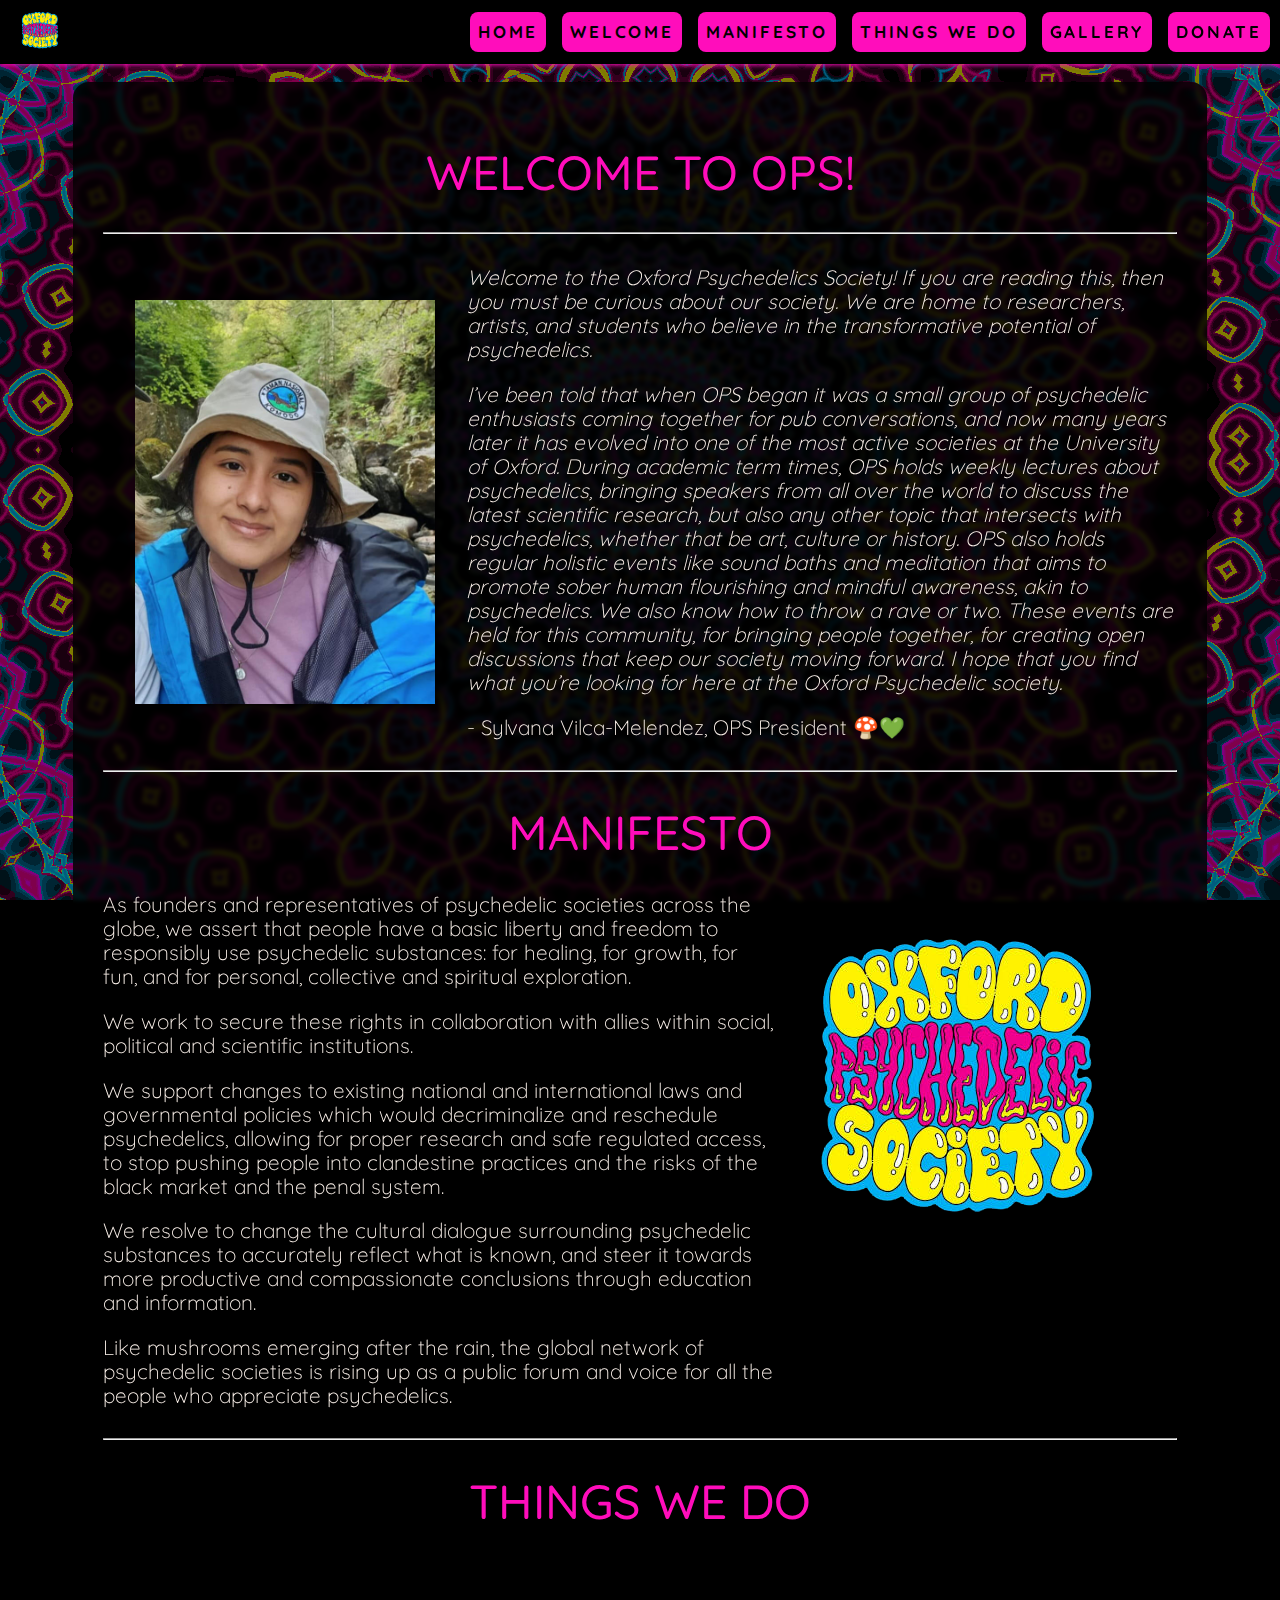
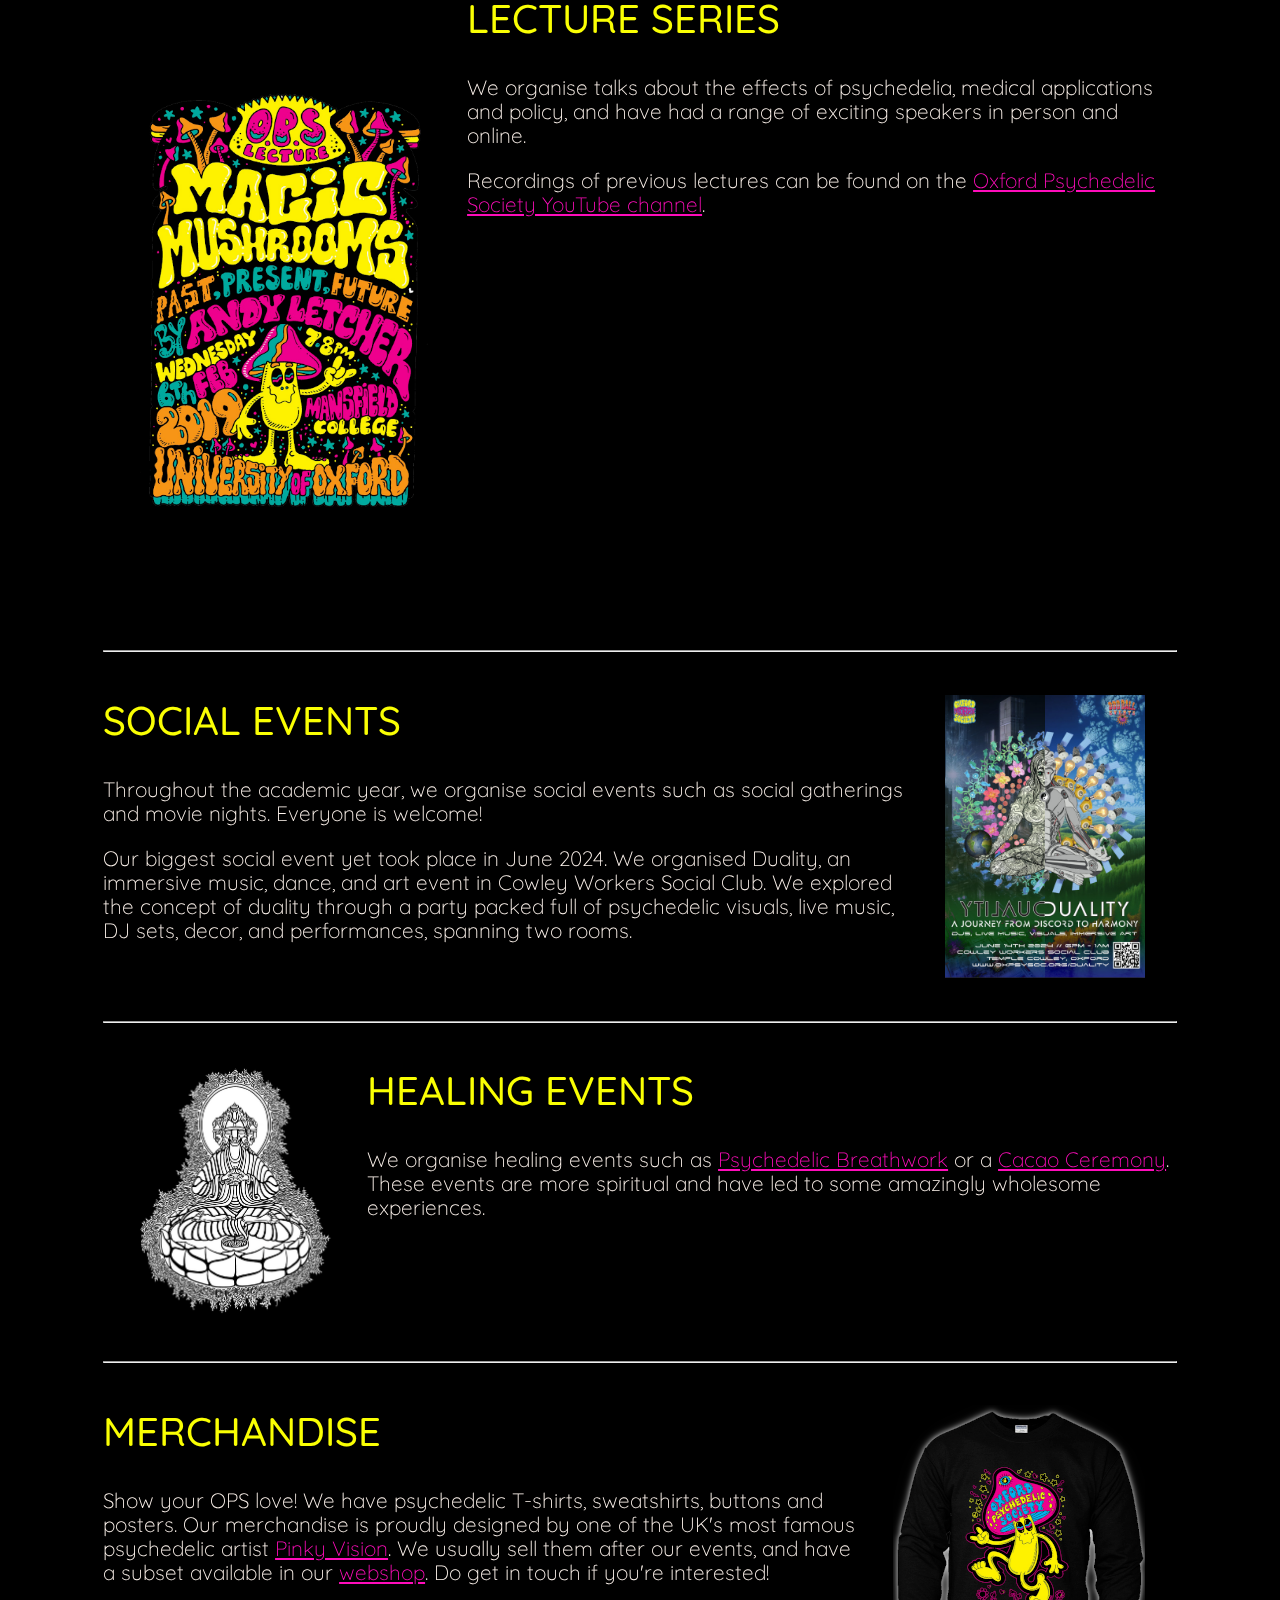
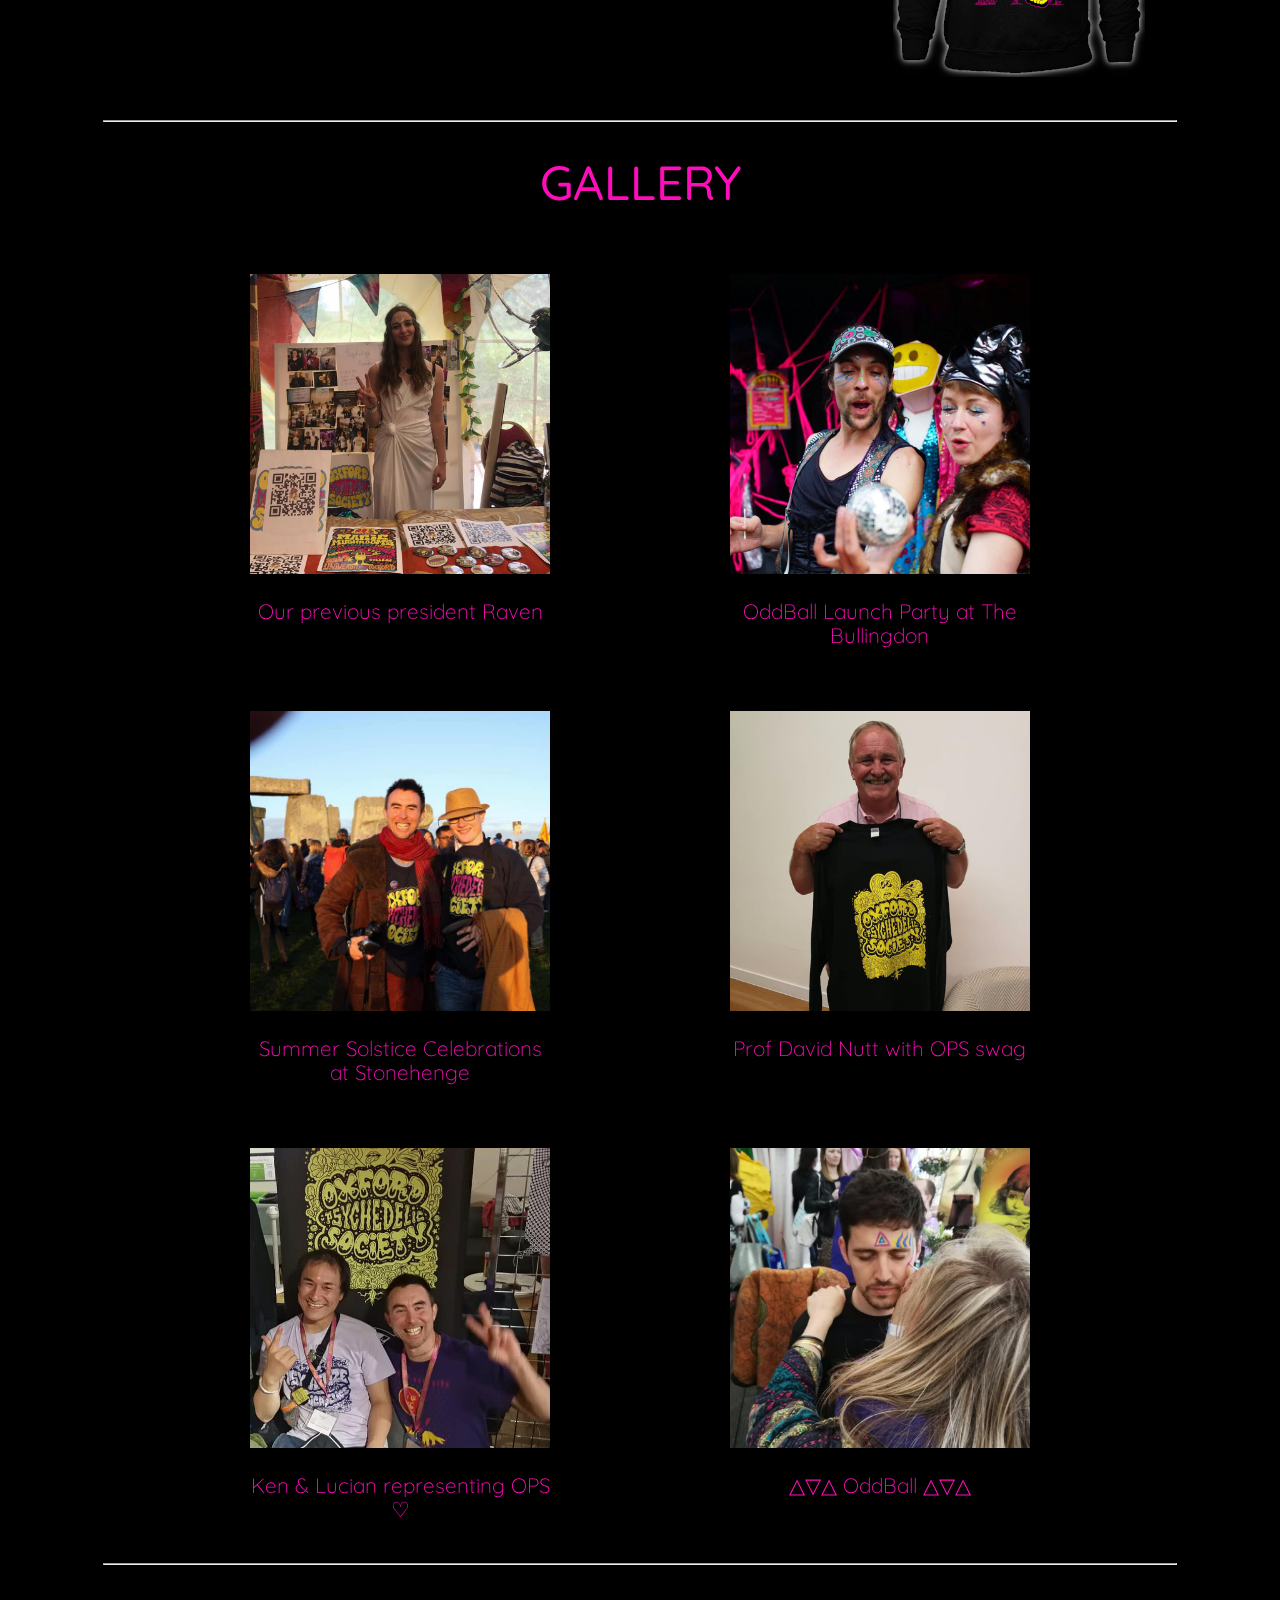
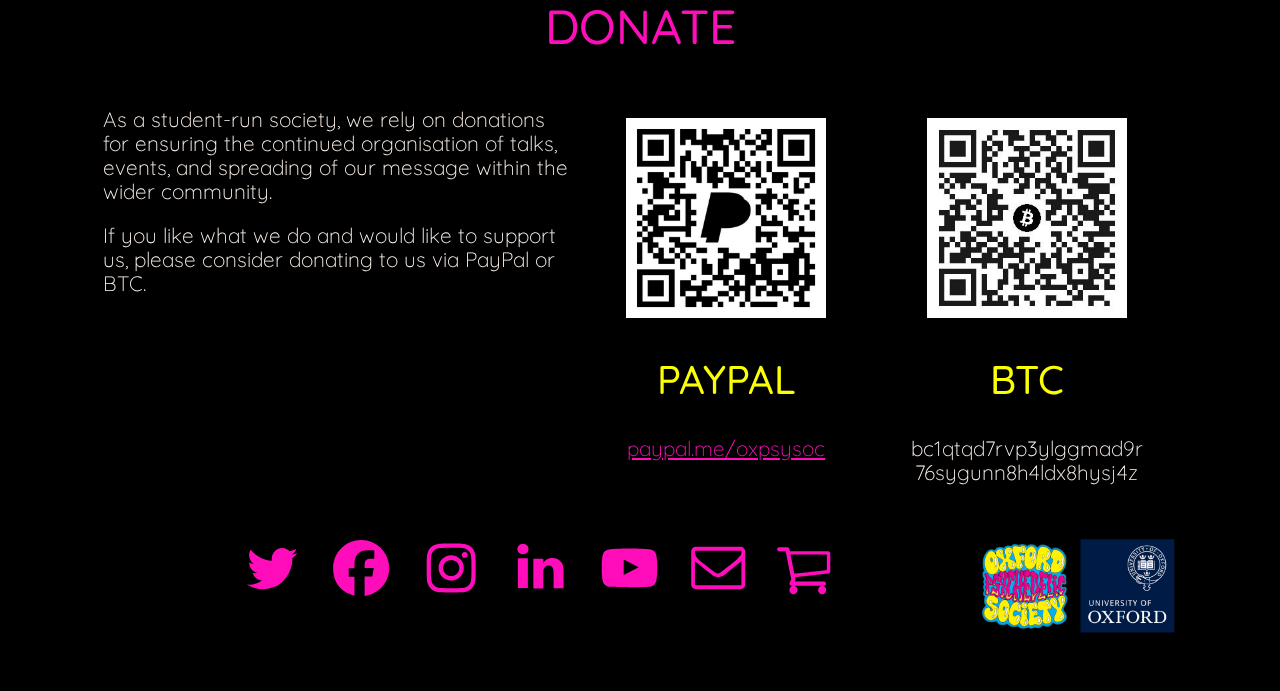
==== about/index.html @ 3dc6b8a1 "Deploying to gh-pages from @ oxpsysoc/oxpsysoc.org@7ce0ac72e1322e989520b2dd4d4540fbdf8b68c3 🚀" ====
<!doctype html>
<html lang="en">
<head>
    <meta charset="utf-8">
    <title>Oxford Psychedelic Society</title>
    <meta name="viewport" content="width=device-width, initial-scale=1">
    <link rel="icon" type="image/x-icon" href="favicon.ico">
    <link href="https://fonts.googleapis.com/css2?display=swap&family=Quicksand:ital,wght@0,400;0,700;1,400;1,700&family=Oxygen:ital,wght@0,400;0,700;1,400;1,700&family=Source+Sans+Pro:ital,wght@0,200;0,300;0,400;1,200;1,300;1,400" rel="stylesheet" type="text/css" />
    <link rel="stylesheet" href="../styles.css?hash=88d4793916b87cb31c96381142ef6236"></head>
</head>
<body class="fadein">
    <canvas id="glcanvas"></canvas>
    <script type="text/javascript" src="../static/js/renderer.js?hash=e236ea04c1860ddd1d4f3d122b6ff198"></script>

    <header class="pre-navbar">
        <!-- Logo -->
        <div class="logo">
            <a href="../"><img src="../static/img/about/ops_logo.png" height="40px"></img></a>
            <!-- Hamburger icon -->
            <input class="side-menu" type="checkbox" id="side-menu"/>
            <label class="hamb" for="side-menu"><span class="hamb-line"></span></label>
        </div>
        <!-- Menu -->
        <ul class="navbar">
            
            <li>
            <a class="button" href="../" onclick="document.getElementById('side-menu').checked = false">Home</a>
            </li>
            
            <li>
            <a class="button" href="../about/#welcome" onclick="document.getElementById('side-menu').checked = false">Welcome</a>
            </li>
            
            <li>
            <a class="button" href="../about/#manifesto" onclick="document.getElementById('side-menu').checked = false">Manifesto</a>
            </li>
            
            <li>
            <a class="button" href="../about/#things-we-do" onclick="document.getElementById('side-menu').checked = false">Things We Do</a>
            </li>
            
            <li>
            <a class="button" href="../about/#gallery" onclick="document.getElementById('side-menu').checked = false">Gallery</a>
            </li>
            
            <li>
            <a class="button" href="../about/#donate" onclick="document.getElementById('side-menu').checked = false">Donate</a>
            </li>
            
        </ul>
    </header>

    <div class="root">
        <div class="pre-content">
            <div class="content">
                <h1><span class="headerlink" id="welcome">   </span><a href="#welcome">Welcome To OPS!</a></h1>
<hr />
<section>
<img class="bordered autoscale float-left" src="/static/img/about/sylvana.jpg" width="300"/>
<div>

<p><em>Welcome to the Oxford Psychedelics Society! If you are reading this, then you must be curious about our society. We are home to researchers, artists, and students who believe in the transformative potential of psychedelics.</em></p>
<p><em>I’ve been told that when OPS began it was a small group of psychedelic enthusiasts coming together for pub conversations, and now many years later it has evolved into one of the most active societies at the University of Oxford. During academic term times, OPS holds weekly lectures about psychedelics, bringing speakers from all over the world to discuss the latest scientific research, but also any other topic that intersects with psychedelics, whether that be art, culture or history. OPS also holds regular holistic events like sound baths and meditation that aims to promote sober human flourishing and mindful awareness, akin to psychedelics. We also know how to throw a rave or two. These events are held for this community, for bringing people together, for creating open discussions that keep our society moving forward. I hope that you find what you’re looking for here at the Oxford Psychedelic society.</em></p>
<p>- Sylvana Vilca-Melendez, OPS President 🍄💚</p>
</div>
</section>

<hr />
<h1><span class="headerlink" id="manifesto">   </span><a href="#manifesto">Manifesto</a></h1>
<section class="flex-reverse">
<div class="bordered autoscale flex1 float-right">
<img src="/static/img/about/ops_logo.png" width="300"/>
</div>
<div class="flex2">
As founders and representatives of psychedelic societies across the globe, we assert that people have a basic liberty and freedom to responsibly use psychedelic substances: for healing, for growth, for fun, and for personal, collective and spiritual exploration.

<p>We work to secure these rights in collaboration with allies within social, political and scientific institutions.</p>
<p>We support changes to existing national and international laws and governmental policies which would decriminalize and reschedule psychedelics, allowing for proper research and safe regulated access, to stop pushing people into clandestine practices and the risks of the black market and the penal system.</p>
<p>We resolve to change the cultural dialogue surrounding psychedelic substances to accurately reflect what is known, and steer it towards more productive and compassionate conclusions through education and information.</p>
<p>Like mushrooms emerging after the rain, the global network of psychedelic societies is rising up as a public forum and voice for all the people who appreciate psychedelics.</p>
</div>
</section>

<hr />
<h1><span class="headerlink" id="things-we-do">   </span><a href="#things-we-do">Things We Do</a></h1>
<section>
<img class="bordered autoscale desktop-only" src="/static/img/about/ops_lecture.png" width="300"/>
<div>

<h2>Lecture Series</h2>
<p><img class="bordered autoscale float-left mobile-only" src="/static/img/about/ops_lecture.png" width="300"/></p>
<p>We organise talks about the effects of psychedelia, medical applications and policy, and have had a range of exciting speakers in person and online.</p>
<p>Recordings of previous lectures can be found on the <a href="https://www.youtube.com/@OxfordPsychedelicSociety">Oxford Psychedelic Society YouTube channel</a>.</p>
<iframe width="1280" style="max-width: 100%; aspect-ratio: 16 / 9;" src="https://www.youtube-nocookie.com/embed/nQtSqjuvQ0E" title="YouTube video player" frameborder="0" allow="accelerometer; autoplay; clipboard-write; encrypted-media; gyroscope; picture-in-picture; web-share" referrerpolicy="strict-origin-when-cross-origin" allowfullscreen></iframe>

</div>
</section>

<hr/>

<section class="flex-reverse">
<img class="bordered autoscale desktop-only" src="/static/img/about/duality_poster.jpg" width="200"/>
<div>

<h2>Social Events</h2>
<p><img class="bordered autoscale float-right mobile-only" src="/static/img/about/duality_poster.jpg" width="200"/></p>
<p>Throughout the academic year, we organise social events such as social gatherings and movie nights. Everyone is welcome!</p>
<p>Our biggest social event yet took place in June 2024. We organised Duality, an immersive music, dance, and art event in Cowley Workers Social Club. We explored the concept of duality through a party packed full of psychedelic visuals, live music, DJ sets, decor, and performances, spanning two rooms.</p>
</div>
</section>

<hr/>

<section>
<img class="bordered autoscale desktop-only" src="/static/img/about/healing.png" width="200"/>
<div>

<h2>Healing Events</h2>
<p><img class="bordered autoscale float-left mobile-only" src="/static/img/about/healing.png" width="200"/></p>
<p>We organise healing events such as <a href="https://www.facebook.com/events/266037880721815/">Psychedelic Breathwork</a> or a <a href="https://www.facebook.com/events/272082276801694/">Cacao Ceremony</a>. These events are more spiritual and have led to some amazingly wholesome experiences.</p>
</div>
</section>

<hr/>

<section class="flex-reverse">
<img class="bordered autoscale desktop-only" src="/static/img/about/ops_merch.png" width="300"/>
<div>

<h2>Merchandise</h2>
<p><img class="bordered autoscale float-right mobile-only" src="/static/img/about/ops_merch.png" width="300"/></p>
<p>Show your OPS love! We have psychedelic T-shirts, sweatshirts, buttons and posters. Our merchandise is proudly designed by one of the UK's most famous psychedelic artist <a href="http://www.pinkyvision.com/">Pinky Vision</a>. We usually sell them after our events, and have a subset available in our <a href="https://oxfordpsychedelicsociety.bigcartel.com/">webshop</a>. Do get in touch if you're interested!</p>
</div>
</section>

<hr />
<h1><span class="headerlink" id="gallery">   </span><a href="#gallery">Gallery</a></h1>
<section style="display: flex; flex-wrap: wrap; justify-content: space-evenly;">

            <div style="text-align: center; max-width: 100%">
              <div class="bordered">
                <img src="/static/img/about/gallery/raven.jpg" width="300"/>
                <p class="gallerytext" style="text-wrap: auto; width: 300px; max-width: 100%;">Our previous president Raven</p>
              </div>
            </div>
            
            <div style="text-align: center; max-width: 100%">
              <div class="bordered">
                <img src="/static/img/about/gallery/oddball_launch.jpg" width="300"/>
                <p class="gallerytext" style="text-wrap: auto; width: 300px; max-width: 100%;">OddBall Launch Party at The Bullingdon</p>
              </div>
            </div>
            
            <div style="text-align: center; max-width: 100%">
              <div class="bordered">
                <img src="/static/img/about/gallery/summer_solstice.jpg" width="300"/>
                <p class="gallerytext" style="text-wrap: auto; width: 300px; max-width: 100%;">Summer Solstice Celebrations at Stonehenge</p>
              </div>
            </div>
            
            <div style="text-align: center; max-width: 100%">
              <div class="bordered">
                <img src="/static/img/about/gallery/david_nutt.jpg" width="300"/>
                <p class="gallerytext" style="text-wrap: auto; width: 300px; max-width: 100%;">Prof David Nutt with OPS swag</p>
              </div>
            </div>
            
            <div style="text-align: center; max-width: 100%">
              <div class="bordered">
                <img src="/static/img/about/gallery/ken_and_lucian.jpg" width="300"/>
                <p class="gallerytext" style="text-wrap: auto; width: 300px; max-width: 100%;">Ken & Lucian representing OPS ♡</p>
              </div>
            </div>
            
            <div style="text-align: center; max-width: 100%">
              <div class="bordered">
                <img src="/static/img/about/gallery/oddball.jpg" width="300"/>
                <p class="gallerytext" style="text-wrap: auto; width: 300px; max-width: 100%;">△▽△ OddBall △▽△</p>
              </div>
            </div>
            </section><hr />
<h1><span class="headerlink" id="donate">   </span><a href="#donate">Donate</a></h1>
<section>
<div class="flex2">

<p>As a student-run society, we rely on donations for ensuring the continued organisation of talks, events, and spreading of our message within the wider community.</p>
<p>If you like what we do and would like to support us, please consider donating to us via PayPal or BTC.</p>
</div>
<div class="centered bordered-desktop flex1">
<img src="/static/img/about/donate_paypal.jpg" width="200"/>

<h2>PayPal</h2>
<p><a href="https://paypal.me/oxpsysoc">paypal.me/oxpsysoc</a></p>
</div>
<div class="centered bordered-desktop flex1">
<img src="/static/img/about/donate_btc.jpg" width="200"/>

<h2>BTC</h2>
<p>bc1qtqd7rvp3ylggmad9r76sygunn8h4ldx8hysj4z</p>
</div>
</section>

<!-- Icon links to our social medias and other aspects -->

<section>
<!-- SVG file definitions for the icons. Taken from original oxpsysoc.org site -->
<svg xmlns="http://www.w3.org/2000/svg" version="1.1" xmlns:xlink="http://www.w3.org/1999/xlink" viewBox="0 0 40 40" display="none" width="0" height="0"><symbol id="icon-0c4db87eff374f0f1ef47f8f043f0132" viewBox="0 0 40 40"><path d="M36.3,10.2c-1,1.3-2.1,2.5-3.4,3.5c0,0.2,0,0.4,0,1c0,1.7-0.2,3.6-0.9,5.3c-0.6,1.7-1.2,3.5-2.4,5.1 c-1.1,1.5-2.3,3.1-3.7,4.3c-1.4,1.2-3.3,2.3-5.3,3c-2.1,0.8-4.2,1.2-6.6,1.2c-3.6,0-7-1-10.2-3c0.4,0,1.1,0.1,1.5,0.1 c3.1,0,5.9-1,8.2-2.9c-1.4,0-2.7-0.4-3.8-1.3c-1.2-1-1.9-2-2.2-3.3c0.4,0.1,1,0.1,1.2,0.1c0.6,0,1.2-0.1,1.7-0.2 c-1.4-0.3-2.7-1.1-3.7-2.3s-1.4-2.6-1.4-4.2v-0.1c1,0.6,2,0.9,3,0.9c-1-0.6-1.5-1.3-2.2-2.4c-0.6-1-0.9-2.1-0.9-3.3s0.3-2.3,1-3.4 c1.5,2.1,3.6,3.6,6,4.9s4.9,2,7.6,2.1c-0.1-0.6-0.1-1.1-0.1-1.4c0-1.8,0.8-3.5,2-4.7c1.2-1.2,2.9-2,4.7-2c2,0,3.6,0.8,4.8,2.1 c1.4-0.3,2.9-0.9,4.2-1.5c-0.4,1.5-1.4,2.7-2.9,3.6C33.8,11.2,35.1,10.9,36.3,10.2L36.3,10.2z"/></symbol><symbol id="icon-a1eb5cac0cee3b05a40d856c98ce14a5" viewBox="0 0 40 40"><path d="M38,20.1c0-9.9-8.1-18-18-18S2,10.1,2,20.1s5.8,15.5,13.7,17.5v-12h-3.7v-5.5h3.7v-2.4c0-6.1,2.8-9,8.8-9s3.1.2,3.9.4v5c-.4,0-1.2,0-2.1,0-3,0-4.1,1.1-4.1,4v1.9h5.9l-1,5.5h-4.9v12.4c8.9-1.1,15.8-8.7,15.8-17.9Z"/></symbol><symbol id="icon-85976685de3e4af37529a1ce5d57d2a7" viewBox="0 0 40 40"><path d="M20,7c4.2,0,4.7,0,6.3,0.1c1.5,0.1,2.3,0.3,3,0.5C30,8,30.5,8.3,31.1,8.9c0.5,0.5,0.9,1.1,1.2,1.8c0.2,0.5,0.5,1.4,0.5,3 C33,15.3,33,15.8,33,20s0,4.7-0.1,6.3c-0.1,1.5-0.3,2.3-0.5,3c-0.3,0.7-0.6,1.2-1.2,1.8c-0.5,0.5-1.1,0.9-1.8,1.2 c-0.5,0.2-1.4,0.5-3,0.5C24.7,33,24.2,33,20,33s-4.7,0-6.3-0.1c-1.5-0.1-2.3-0.3-3-0.5C10,32,9.5,31.7,8.9,31.1 C8.4,30.6,8,30,7.7,29.3c-0.2-0.5-0.5-1.4-0.5-3C7,24.7,7,24.2,7,20s0-4.7,0.1-6.3c0.1-1.5,0.3-2.3,0.5-3C8,10,8.3,9.5,8.9,8.9 C9.4,8.4,10,8,10.7,7.7c0.5-0.2,1.4-0.5,3-0.5C15.3,7.1,15.8,7,20,7z M20,4.3c-4.3,0-4.8,0-6.5,0.1c-1.6,0-2.8,0.3-3.8,0.7 C8.7,5.5,7.8,6,6.9,6.9C6,7.8,5.5,8.7,5.1,9.7c-0.4,1-0.6,2.1-0.7,3.8c-0.1,1.7-0.1,2.2-0.1,6.5s0,4.8,0.1,6.5 c0,1.6,0.3,2.8,0.7,3.8c0.4,1,0.9,1.9,1.8,2.8c0.9,0.9,1.7,1.4,2.8,1.8c1,0.4,2.1,0.6,3.8,0.7c1.6,0.1,2.2,0.1,6.5,0.1 s4.8,0,6.5-0.1c1.6-0.1,2.9-0.3,3.8-0.7c1-0.4,1.9-0.9,2.8-1.8c0.9-0.9,1.4-1.7,1.8-2.8c0.4-1,0.6-2.1,0.7-3.8 c0.1-1.6,0.1-2.2,0.1-6.5s0-4.8-0.1-6.5c-0.1-1.6-0.3-2.9-0.7-3.8c-0.4-1-0.9-1.9-1.8-2.8c-0.9-0.9-1.7-1.4-2.8-1.8 c-1-0.4-2.1-0.6-3.8-0.7C24.8,4.3,24.3,4.3,20,4.3L20,4.3L20,4.3z"/><path d="M20,11.9c-4.5,0-8.1,3.7-8.1,8.1s3.7,8.1,8.1,8.1s8.1-3.7,8.1-8.1S24.5,11.9,20,11.9z M20,25.2c-2.9,0-5.2-2.3-5.2-5.2 s2.3-5.2,5.2-5.2s5.2,2.3,5.2,5.2S22.9,25.2,20,25.2z"/><path d="M30.6,11.6c0,1-0.8,1.9-1.9,1.9c-1,0-1.9-0.8-1.9-1.9s0.8-1.9,1.9-1.9C29.8,9.7,30.6,10.5,30.6,11.6z"/></symbol><symbol id="icon-bf393d6ea48a4e69e1ed58a3563b94a5" viewBox="0 0 40 40"><path d="M12.1,13.8v19.1H5.7V13.8C5.7,13.8,12.1,13.8,12.1,13.8z M12.5,7.9c0,0.9-0.3,1.7-1,2.4c-0.7,0.6-1.5,0.9-2.6,0.9h0 c-1.1,0-1.9-0.3-2.5-0.9c-0.6-0.6-1-1.4-1-2.4c0-1,0.3-1.7,1-2.4S7.9,4.6,9,4.6s1.9,0.3,2.6,0.9S12.5,6.9,12.5,7.9z M35,22v11h-6.4 V22.7c0-1.4-0.3-2.4-0.8-3.2c-0.5-0.8-1.3-1.1-2.4-1.1c-0.8,0-1.5,0.2-2,0.7c-0.5,0.4-1,1-1.2,1.7c-0.1,0.4-0.2,0.9-0.2,1.6v10.7 h-6.4c0-5.1,0-9.3,0-12.5s0-5.1,0-5.7l0-0.9H22v2.8h0c0.3-0.4,0.5-0.8,0.8-1.1c0.3-0.3,0.6-0.6,1.1-1c0.5-0.4,1-0.6,1.7-0.8 c0.7-0.2,1.4-0.3,2.2-0.3c2.2,0,4,0.7,5.3,2.2C34.4,17,35,19.1,35,22L35,22z"/></symbol><symbol id="icon-a63c85b2b6ee333b6d6753e57c8dfe0a" viewBox="0 0 40 40"><path d="M37.6,27.1c0,0-0.3,2.4-1.4,3.5c-1.4,1.4-2.9,1.4-3.6,1.5c-5,0.4-12.4,0.4-12.4,0.4s-9.2-0.1-12.1-0.4 c-0.8-0.1-2.6-0.1-3.9-1.5c-1.1-1.1-1.4-3.5-1.4-3.5s-0.4-2.9-0.4-5.7v-2.7c0-2.9,0.4-5.7,0.4-5.7s0.3-2.4,1.4-3.5 C5.5,8,7,8,7.7,7.9c5-0.4,12.4-0.4,12.4-0.4h0c0,0,7.5,0,12.4,0.4C33.3,8,34.8,8,36.2,9.4c1.1,1.1,1.4,3.5,1.4,3.5s0.4,2.9,0.4,5.7 v2.7C37.9,24.2,37.6,27.1,37.6,27.1z M16.5,14.6l0,9.9l9.6-5L16.5,14.6z" /></symbol><symbol id="icon-c0646d28bbeb18e39eb973f96b44bd0f" viewBox="0 0 40 40"><path d="M34.9,30.5V15.6c-0.4,0.4-0.8,0.9-1.4,1.2c-3.4,2.7-6.2,4.8-8.2,6.6c-0.6,0.5-1.1,0.9-1.6,1.2c-0.4,0.3-0.9,0.6-1.7,0.9 c-0.7,0.3-1.4,0.5-2,0.5l0,0c-0.6,0-1.2-0.2-2-0.5c-0.7-0.3-1.2-0.6-1.7-0.9c-0.4-0.3-0.9-0.7-1.6-1.2c-2.1-1.7-4.8-3.8-8.2-6.6 c-0.5-0.4-0.9-0.8-1.4-1.2v14.9c0,0.2,0.1,0.3,0.2,0.4C5.7,31,5.9,31.1,6,31.1h28.4c0.2,0,0.3-0.1,0.4-0.2 C34.8,30.8,34.9,30.7,34.9,30.5L34.9,30.5z M34.9,10.2V9.7c0,0,0-0.1,0-0.2c0-0.1,0-0.2-0.1-0.2c-0.1,0-0.1,0-0.1-0.2 c0-0.1-0.1-0.2-0.2-0.1c-0.1,0-0.2,0-0.3,0H5.8C5.6,8.9,5.4,9,5.3,9.1C5.2,9.2,5.1,9.3,5.1,9.5c0,2.2,0.9,4,2.8,5.5 c2.5,2,5.1,4,7.7,6.1c0.1,0.1,0.3,0.2,0.7,0.5c0.4,0.3,0.6,0.5,0.9,0.7c0.2,0.2,0.5,0.4,0.8,0.6c0.3,0.2,0.7,0.4,0.9,0.5 c0.3,0.1,0.6,0.2,0.8,0.2l0,0c0.2,0,0.5-0.1,0.8-0.2c0.3-0.1,0.6-0.3,0.9-0.5c0.3-0.2,0.6-0.4,0.8-0.6c0.2-0.2,0.5-0.4,0.9-0.7 c0.4-0.3,0.6-0.5,0.6-0.5c2.7-2.1,5.3-4.2,7.7-6.1c0.7-0.5,1.4-1.2,2-2.2C34.6,11.8,34.9,11,34.9,10.2L34.9,10.2z M37.3,9.5v21 c0,0.8-0.3,1.6-0.9,2.2s-1.4,0.9-2.2,0.9H5.8c-0.8,0-1.6-0.3-2.2-0.9c-0.6-0.6-0.9-1.4-0.9-2.2v-21c0-0.8,0.3-1.6,0.9-2.2 s1.4-0.9,2.2-0.9h28.4c0.8,0,1.6,0.3,2.2,0.9S37.3,8.7,37.3,9.5z"/></symbol><symbol id="icon-1c13576468284a37278ea9bf6776a7f6" viewBox="0 0 40 40"><path d="M34.4,23.1c-0.2,0.3-0.5,0.4-0.8,0.4L12.2,26c0.2,0.8,0.3,1.3,0.3,1.4c0,0.2-0.2,0.7-0.5,1.3h18.8 c0.4,0,0.7,0.1,0.9,0.4c0.3,0.3,0.4,0.6,0.4,0.9c0,0.4-0.1,0.7-0.4,0.9c-0.3,0.3-0.6,0.4-0.9,0.4h-1.3H11.2H9.9 c-0.4,0-0.7-0.1-0.9-0.4c-0.3-0.3-0.4-0.6-0.4-0.9c0-0.2,0.1-0.4,0.2-0.6c0.1-0.3,0.2-0.5,0.3-0.7c0.1-0.2,0.3-0.5,0.4-0.8 c0.2-0.3,0.3-0.5,0.3-0.6l-3.6-18H2c-0.4,0-0.7-0.1-0.9-0.4C0.8,8.7,0.7,8.4,0.7,8c0-0.4,0.1-0.7,0.4-0.9C1.3,6.8,1.6,6.7,2,6.7h5.2 c0.2,0,0.4,0,0.6,0.1C8,6.9,8.1,7,8.2,7.1c0.1,0.1,0.2,0.3,0.3,0.5C8.6,7.9,8.6,8,8.7,8.2c0,0.1,0.1,0.3,0.1,0.6 c0,0.3,0.1,0.4,0.1,0.5h24.6c0.4,0,0.7,0.1,0.9,0.4c0.3,0.3,0.4,0.6,0.4,0.9v11.6C34.8,22.5,34.6,22.8,34.4,23.1z M32.5,11.5 c-0.1-0.1-0.1-0.1-0.5-0.1c-3.6,0-22.7,0-22.7,0l2.4,12.2c0,0,17.4-1.9,20.5-2.2c0.3,0,0.2-0.1,0.3-0.2c0.1-0.1,0.1-0.1,0.1-0.4 c0-1.5,0-7.3,0-8.9C32.6,11.7,32.6,11.6,32.5,11.5z M31.4,32.2c0.5,0.5,0.8,1.1,0.8,1.9c0,0.7-0.3,1.3-0.8,1.9 c-0.5,0.5-1.1,0.8-1.8,0.8c-0.7,0-1.3-0.3-1.8-0.8c-0.5-0.5-0.8-1.1-0.8-1.9c0-0.7,0.3-1.3,0.8-1.9c0.5-0.5,1.1-0.8,1.8-0.8 C30.2,31.4,30.8,31.7,31.4,32.2z M13,32.2c0.5,0.5,0.8,1.1,0.8,1.9c0,0.7-0.3,1.3-0.8,1.9c-0.5,0.5-1.1,0.8-1.8,0.8 c-0.7,0-1.3-0.3-1.8-0.8c-0.5-0.5-0.8-1.1-0.8-1.9c0-0.7,0.3-1.3,0.8-1.9c0.5-0.5,1.1-0.8,1.8-0.8C11.9,31.4,12.5,31.7,13,32.2z" /></symbol></svg>

<div class="flex1 centered flex-wrap">
  <a class="icon" href="https://twitter.com/OxPsySoc">
    <svg aria-labelledby="icon-title">
      <title id="icon-title">Twitter</title>
        <use xlink:href="#icon-0c4db87eff374f0f1ef47f8f043f0132"></use>
    </svg>
  </a>
  <a class="icon" href="https://facebook.com/oxpsysoc/">
    <svg aria-labelledby="icon-title">
      <title id="icon-title">Facebook</title>
      <use xlink:href="#icon-a1eb5cac0cee3b05a40d856c98ce14a5"></use>
    </svg>
  </a>
  <a class="icon" href="https://instagram.com/oxfordpsychedelicsociety">
    <svg aria-labelledby="icon-title">
      <title id="icon-title">Instagram</title>
      <use xlink:href="#icon-85976685de3e4af37529a1ce5d57d2a7"></use>
    </svg>
  </a>
  <a class="icon" href="https://www.linkedin.com/company/oxpsysoc/">
    <svg aria-labelledby="icon-title">
      <title id="icon-title">LinkedIn</title>
      <use xlink:href="#icon-bf393d6ea48a4e69e1ed58a3563b94a5"></use>
    </svg>
  </a>
  <a class="icon" href="https://www.youtube.com/channel/UCfoUteV5TkHewU8gHNeuBtg">
    <svg aria-labelledby="icon-title">
      <title id="icon-title">YouTube</title>
      <use xlink:href="#icon-a63c85b2b6ee333b6d6753e57c8dfe0a"></use>
    </svg>
  </a>
  <a class="icon" href="mailto:oxpsysoc@gmail.com">
    <svg aria-labelledby="icon-title">
      <title id="icon-title">Email</title>
      <use xlink:href="#icon-c0646d28bbeb18e39eb973f96b44bd0f"></use>
    </svg>
  </a>
  <a class="icon" href="https://oxfordpsychedelicsociety.bigcartel.com/">
    <svg aria-labelledby="icon-title">
      <title id="icon-title">Cart</title>
      <use xlink:href="#icon-1c13576468284a37278ea9bf6776a7f6"></use>
    </svg>
  </a>
</div>

<div style="display: block">
<img src="/static/img/about/ox_logo.png" width="200"/>
</div>
</section>


            </div>
        </div>
    </div>
</body>
    <script type="text/javascript">
        document.body.classList.remove('fadein');
        document.body.classList.add('hidden');
        window.addEventListener('load', function () {
            document.body.classList.add('fadein');
            document.body.classList.remove('hidden');
        });
    </script>
</html>
---- styles.css ----
/* You can add global styles to this file, and also import other style files */
html { margin: 0; background: #000000; color: #FFF5EE; font-family: 'Quicksand'; font-weight: 300; text-align: center; }

html body { margin: 0; font-size: 1.3rem; line-height: 1.5rem; }

section { display: flex; box-sizing: border-box; }

.autoscale-section, section .autoscale { max-width: calc(min(100%, 40vw)) !important; }

.flex-wrap { flex-wrap: wrap; }

.flex-reverse { flex-direction: row-reverse; }

.centered, .bordered-centered { text-align: center; }

.bordered-base, .bordered, .bordered-centered { margin: 2rem; float: none; }

.centered, .bordered-centered { --alignment: center; --flex-alignment: center; text-align: center; justify-content: center; text-align: var(--alignment); display: block; overflow: hidden; text-overflow: ellipsis; overflow-wrap: break-word; }

.flex1 { flex: 1 1 0px; width: 0; }

.flex2 { flex: 2 1 0px; width: 0; }

.float-right { display: block; float: right; }

.block-image { float: left; }

.float-left { float: left; display: block; }

[alt$="><"] { display: block; max-width: 100%; height: auto; margin: auto; float: none !important; }

@media (max-width: 800px) { section { display: block; } .bordered, .bordered-centered { margin: 1rem; } .flex1 { width: 100%; } .flex2 { width: 100%; } .autoscale-section, section .autoscale { max-width: calc(min(100%, 30vw)) !important; } .desktop-only { display: none; } }

@media (min-width: 800px) { .mobile-only { display: none; } .bordered-desktop { margin: 2rem; float: none; } }

a { color: #FF0DBB; text-decoration: underline; }

a:hover { text-decoration: none; }

.headings, h4, h3, h2, h1 { color: #FF0DBB; font-family: 'Quicksand'; font-weight: 500; text-transform: uppercase; }

.headings a, h4 a, h3 a, h2 a, h1 a { text-decoration: none; }

hr { clear: both; }

.headerlink { margin-top: -100px; padding-bottom: 100px; display: block; }

h1 { font-size: 3rem; line-height: 3.5rem; text-align: center; }

h2 { color: #FAFF03; font-size: 2.5rem; line-height: 3rem; }

h3 { color: #8AD9F8; font-size: 2rem; line-height: 2.5rem; }

h4 { font-size: 1.5rem; line-height: 2rem; }

.gallerytext { color: #FF0DBB; }

.icon { fill: #FF0DBB; width: 3em; height: 3em; display: inline-flex; align-items: center; justify-content: center; transition: fill 0.25s ease; padding: 0 0.5em; }

.icon:hover { fill: #FEE303; }

.code-inline { white-space: nowrap; background-color: #1e1e1e; font-weight: 400; font-size: 15px; }

.asciirend { -webkit-touch-callout: none; -webkit-user-select: none; -khtml-user-select: none; -moz-user-select: none; -ms-user-select: none; user-select: none; overflow: hidden; }

#glcanvas { position: fixed; top: 0; left: 0; width: 100%; height: 100%; z-index: -100; background-image: url("/static/img/bg_static.jpg"); background-repeat: no-repeat; background-size: cover; background-position: center; opacity: 50%; }

img { object-fit: contain; filter: drop-shadow(5px 2px 6px #000000); }

.profile-img { margin-right: 1em; border-radius: 100%; width: 32px; height: 32px; }

.pre-content { display: inline-block; max-width: 100%; text-align: left; backdrop-filter: blur(2px); }

.content { margin: 30px; overflow: hidden; }

.content img { max-width: 100%; }

.boxed, .pre-content { background-color: rgba(0, 0, 0, 0.8); border-radius: 1rem; }

.root { display: inline-block; margin: calc(min(10px, 1vw)); text-align: left; margin-top: calc(min(55px, calc(clamp((1vw - 1vh) * 0.5, 1vh, 0vh) * 5))); width: calc(min(90vw, 40cm)); max-width: calc(max(60vw, 30cm)); padding-top: calc(64px + 0.5rem); }

.button { display: inline-block; width: 6.875rem; height: 2.5rem; line-height: 2.5rem; padding: 0 0.5rem; vertical-align: middle; text-transform: uppercase; font-family: 'Quicksand', sans-serif; letter-spacing: 0.175rem; font-size: 0.825em; font-weight: 700; border-radius: 0.5rem; direction: var(--site-language-direction); white-space: nowrap; overflow: hidden; text-overflow: ellipsis; text-align: center; transition: color 0.25s ease, background-color 0.25s ease, border-color 0.25s ease; text-decoration: none; background-color: #FF0DBB; color: #000000; }

.button:hover { background-color: #FEE303 !important; }

.highlight, .asciirend { border: 2px solid #FF0DBB; background-color: #1e1e1e; }

.highlight pre, .asciirend pre { padding: 7px; margin: 0; overflow: scroll; overflow-x: auto; overflow-y: hidden; srollbar-color: rgba(70, 70, 70, 0.5) #141414; color: #d4d4d4; background-color: #1e1e1e; font-family: 'Droid Sans Mono', 'monospace', monospace, 'Droid Sans Fallback'; font-weight: normal; font-size: 14px; line-height: 19px; }

.highlight pre::-webkit-scrollbar, .asciirend pre::-webkit-scrollbar { width: 15px; height: 15px; }

.highlight pre::-webkit-scrollbar-thumb, .asciirend pre::-webkit-scrollbar-thumb { background: rgba(70, 70, 70, 0.5); }

.highlight pre::-webkit-scrollbar-track, .asciirend pre::-webkit-scrollbar-track { background: #141414; }

.hidden { visibility: hidden; }

.fadein { -webkit-animation: fadein 2s; /* Safari, Chrome and Opera > 12.1 */ -moz-animation: fadein 2s; /* Firefox < 16 */ -ms-animation: fadein 2s; /* Internet Explorer */ -o-animation: fadein 2s; /* Opera < 12.1 */ animation: fadein 2s; }

@keyframes fadein { from { opacity: 0; }
  to { opacity: 1; } }

/* Firefox < 16 */
@-moz-keyframes fadein { from { opacity: 0; }
  to { opacity: 1; } }

/* Safari, Chrome and Opera > 12.1 */
@-webkit-keyframes fadein { from { opacity: 0; }
  to { opacity: 1; } }

/* Internet Explorer */
@-ms-keyframes fadein { from { opacity: 0; }
  to { opacity: 1; } }

/* Opera < 12.1 */
@-o-keyframes fadein { from { opacity: 0; }
  to { opacity: 1; } }

.logo { display: inline-block; text-align: left; color: #139264; }

.pre-navbar { position: fixed; display: flex; top: 0; left: 0; align-items: center; justify-content: space-between; width: 100%; z-index: 100; background-color: black; box-shadow: 1px 1px 5px 0px #FF0DBB; height: 64px; }

.pre-navbar .logo { padding: 10px 20px; }

.navbar { display: flex; gap: 1rem; margin: 0; padding-left: inherit; padding-right: inherit; margin-right: 10px; }

.navbar li { list-style: none; width: 100%; }

.navbar .button { width: auto; }

.side-menu { display: none; }

.hamb { display: none; }

@media (max-width: 900px) { .pre-navbar { display: block; } .navbar { height: 0; display: none; overflow: hidden; flex-direction: column; align-items: flex-start; gap: 0; padding: 0; margin: 0; } .navbar .button { padding: 0; border-radius: 0; width: 100%; } .logo { display: flex; justify-content: space-between; } .hamb { display: block; cursor: pointer; float: right; padding: 20px 0px; } .hamb-line { background: #FF0DBB; display: block; height: 2px; position: relative; width: 24px; } .hamb-line::before, .hamb-line::after { background: #FF0DBB; content: ''; display: block; height: 100%; position: absolute; transition: all .2s ease-out; width: 100%; } .hamb-line::before { top: 5px; } .hamb-line::after { top: -5px; } .side-menu:checked ~ .hamb .hamb-line { background: transparent; } .side-menu:checked ~ .hamb .hamb-line::before { transform: rotate(-45deg); top: 0; } .side-menu:checked ~ .hamb .hamb-line::after { transform: rotate(45deg); top: 0; } header:has(.logo .side-menu:checked) .navbar { height: auto; display: flex; animation: fadein 500ms; box-shadow: 1px 1px 5px 0px #FF0DBB; } body:has(.side-menu:checked) { overflow: hidden; } }
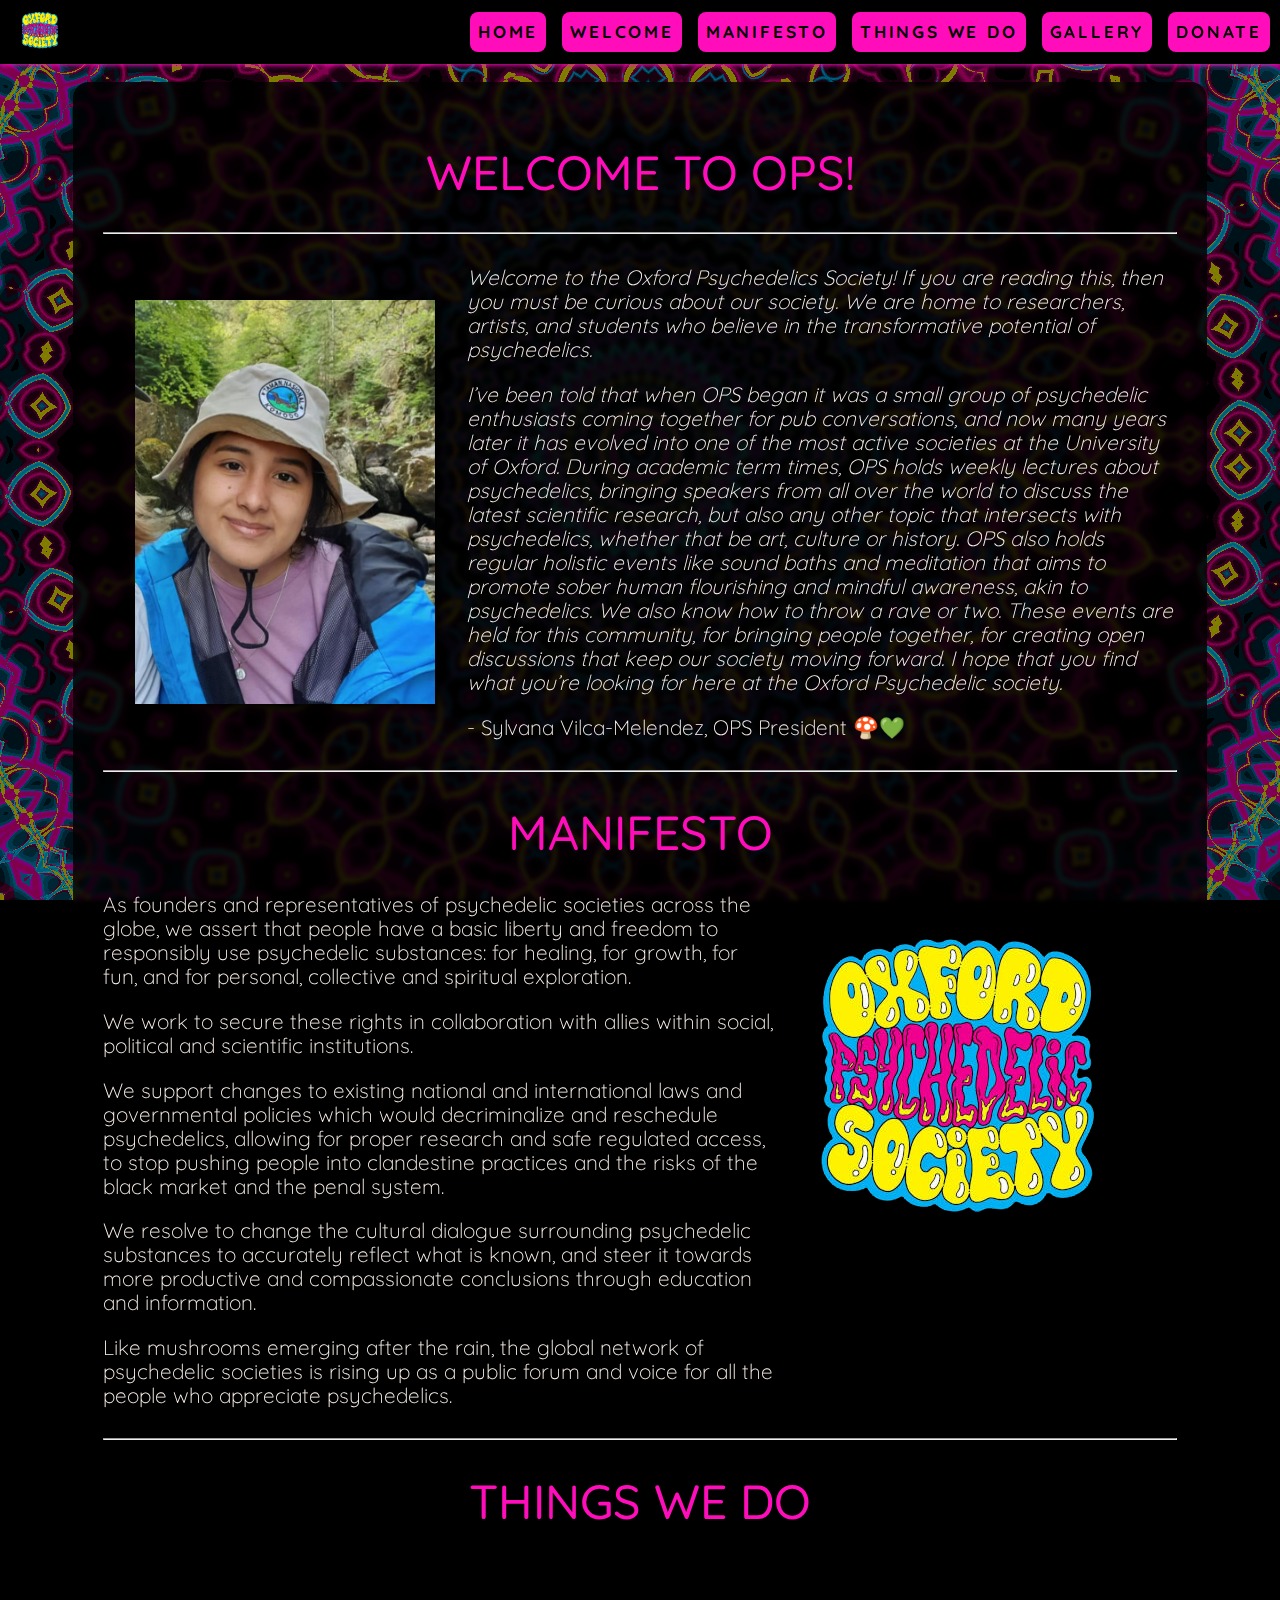
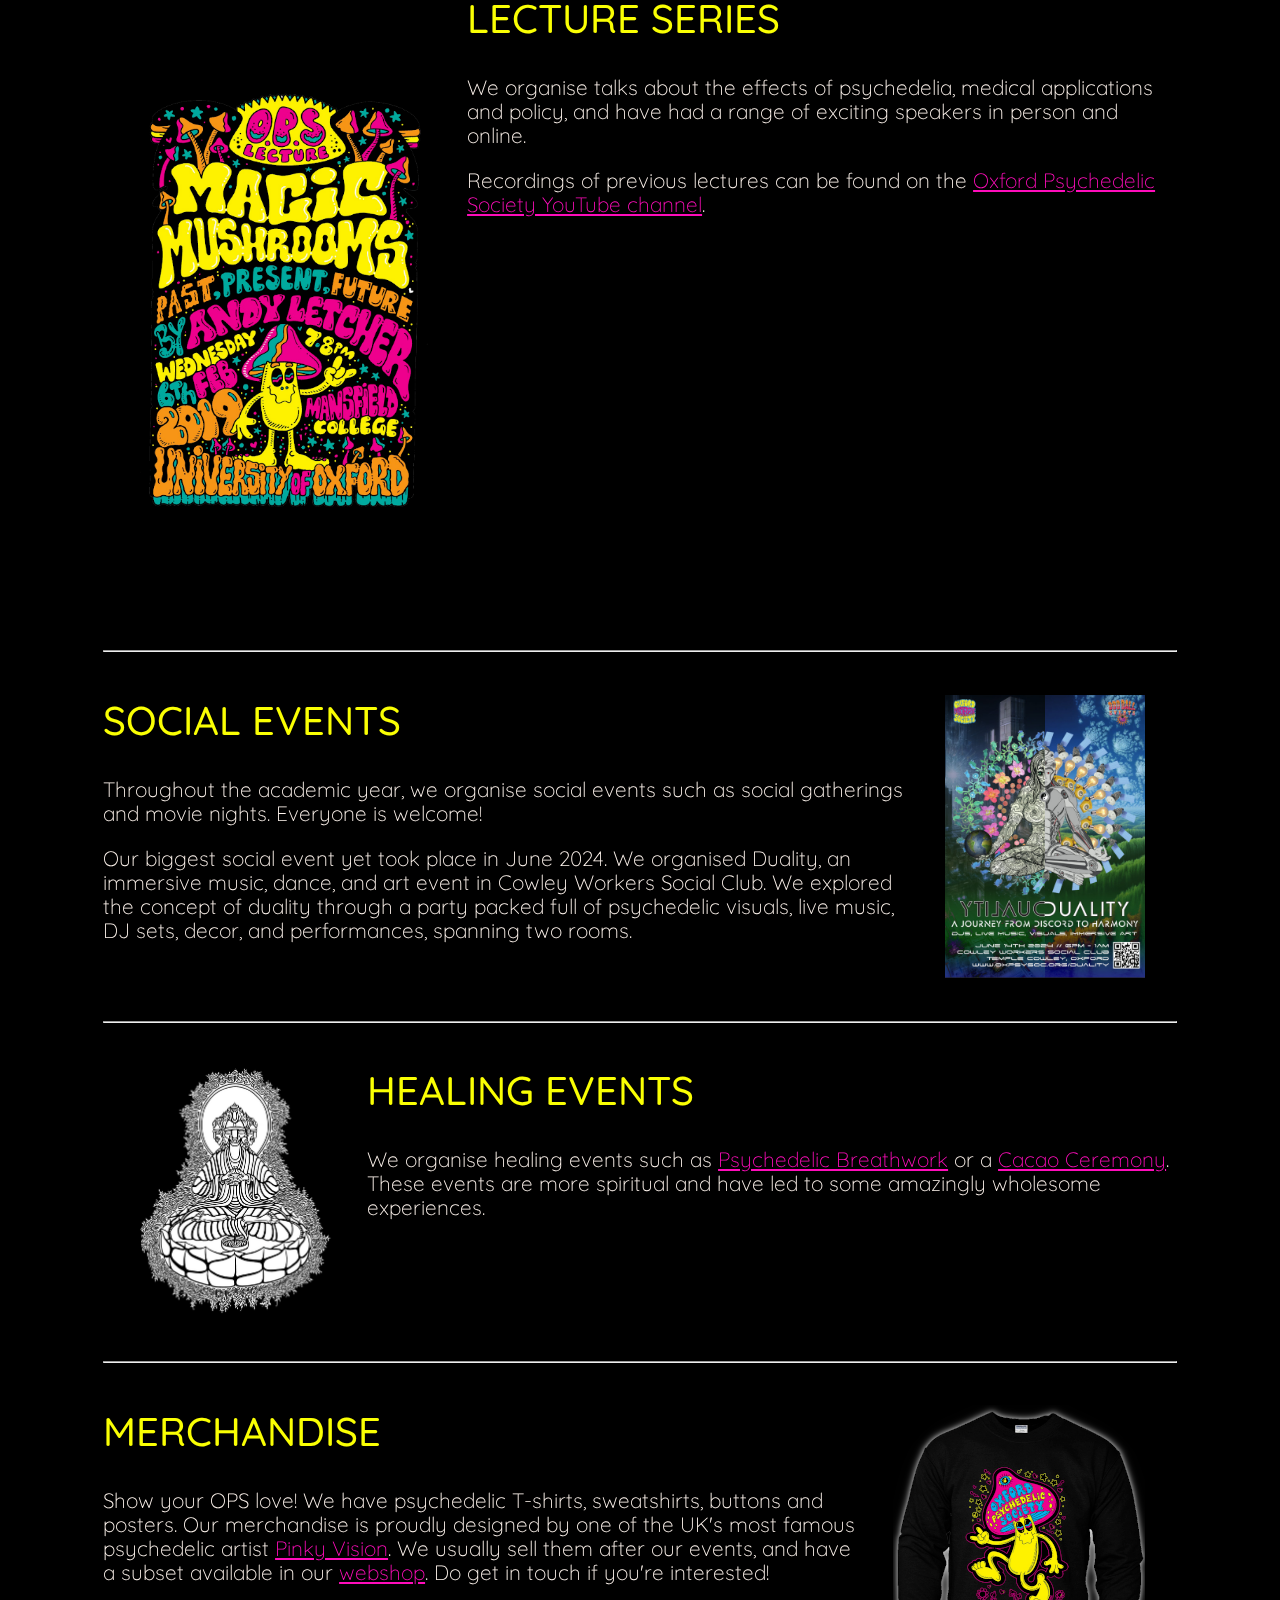
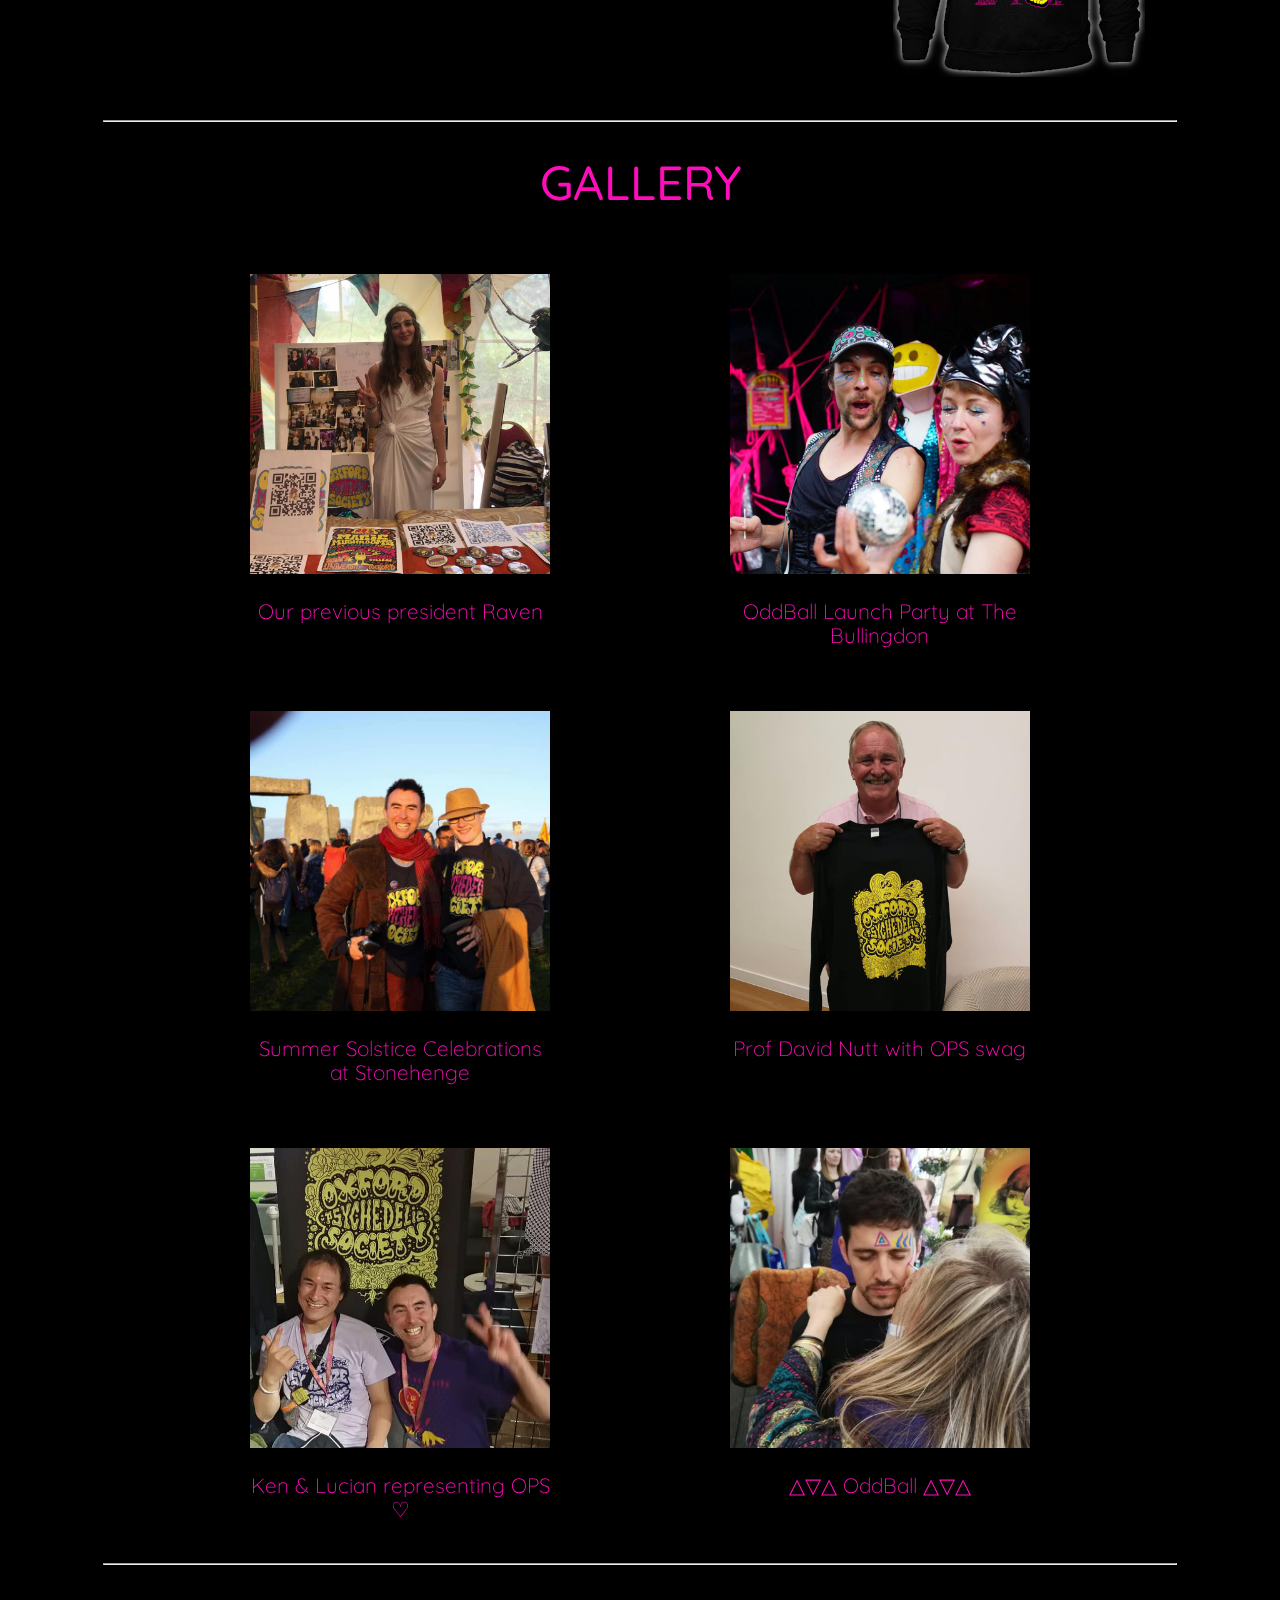
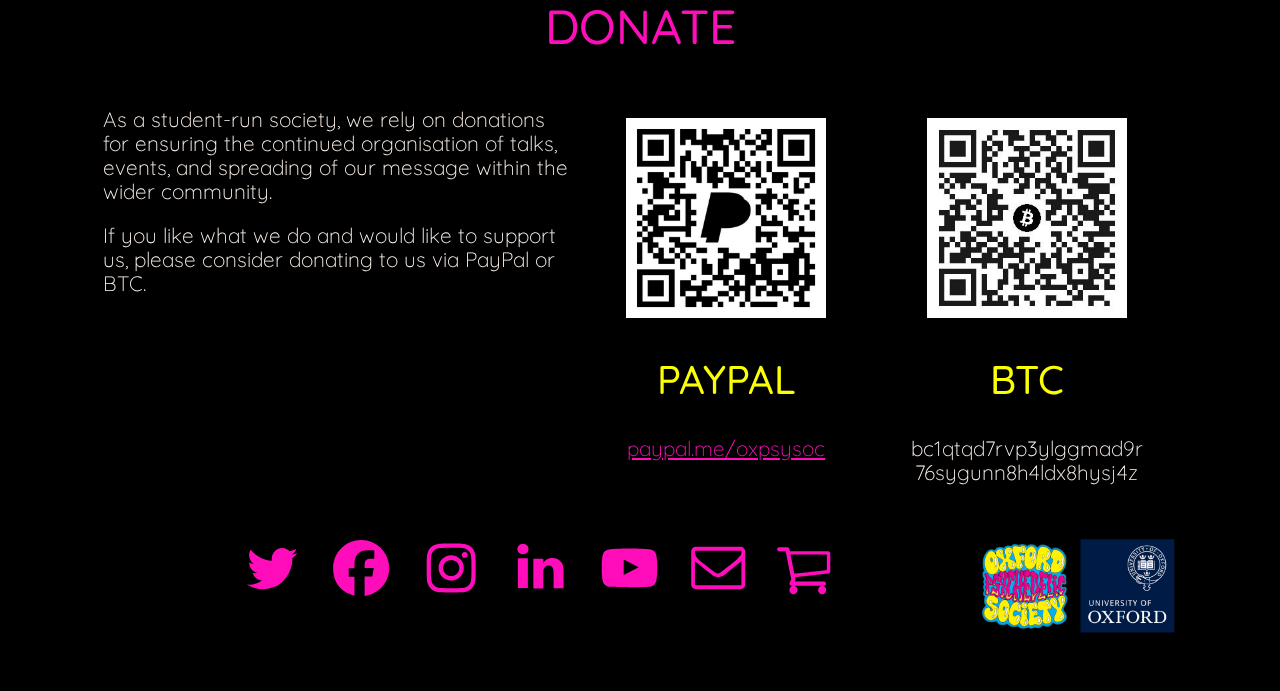
==== commit 341f25c8: "Deploying to gh-pages from @ oxpsysoc/oxpsysoc.org@631611c01a34fd07e16a1724081fbe7810fea369 🚀" ====
--- a/about/index.html
+++ b/about/index.html
@@ -6,7 +6,7 @@
     <meta name="viewport" content="width=device-width, initial-scale=1">
     <link rel="icon" type="image/x-icon" href="favicon.ico">
     <link href="https://fonts.googleapis.com/css2?display=swap&family=Quicksand:ital,wght@0,400;0,700;1,400;1,700&family=Oxygen:ital,wght@0,400;0,700;1,400;1,700&family=Source+Sans+Pro:ital,wght@0,200;0,300;0,400;1,200;1,300;1,400" rel="stylesheet" type="text/css" />
-    <link rel="stylesheet" href="../styles.css?hash=88d4793916b87cb31c96381142ef6236"></head>
+    <link rel="stylesheet" href="../styles.css?hash=30cb7abf1bf82a5ab9e118f25212e834"></head>
 </head>
 <body class="fadein">
     <canvas id="glcanvas"></canvas>
--- a/styles.css
+++ b/styles.css
@@ -67,6 +67,8 @@
 
 img { object-fit: contain; filter: drop-shadow(5px 2px 6px #000000); }
 
+.rounded { border-radius: 10px; }
+
 .profile-img { margin-right: 1em; border-radius: 100%; width: 32px; height: 32px; }
 
 .pre-content { display: inline-block; max-width: 100%; text-align: left; backdrop-filter: blur(2px); }
